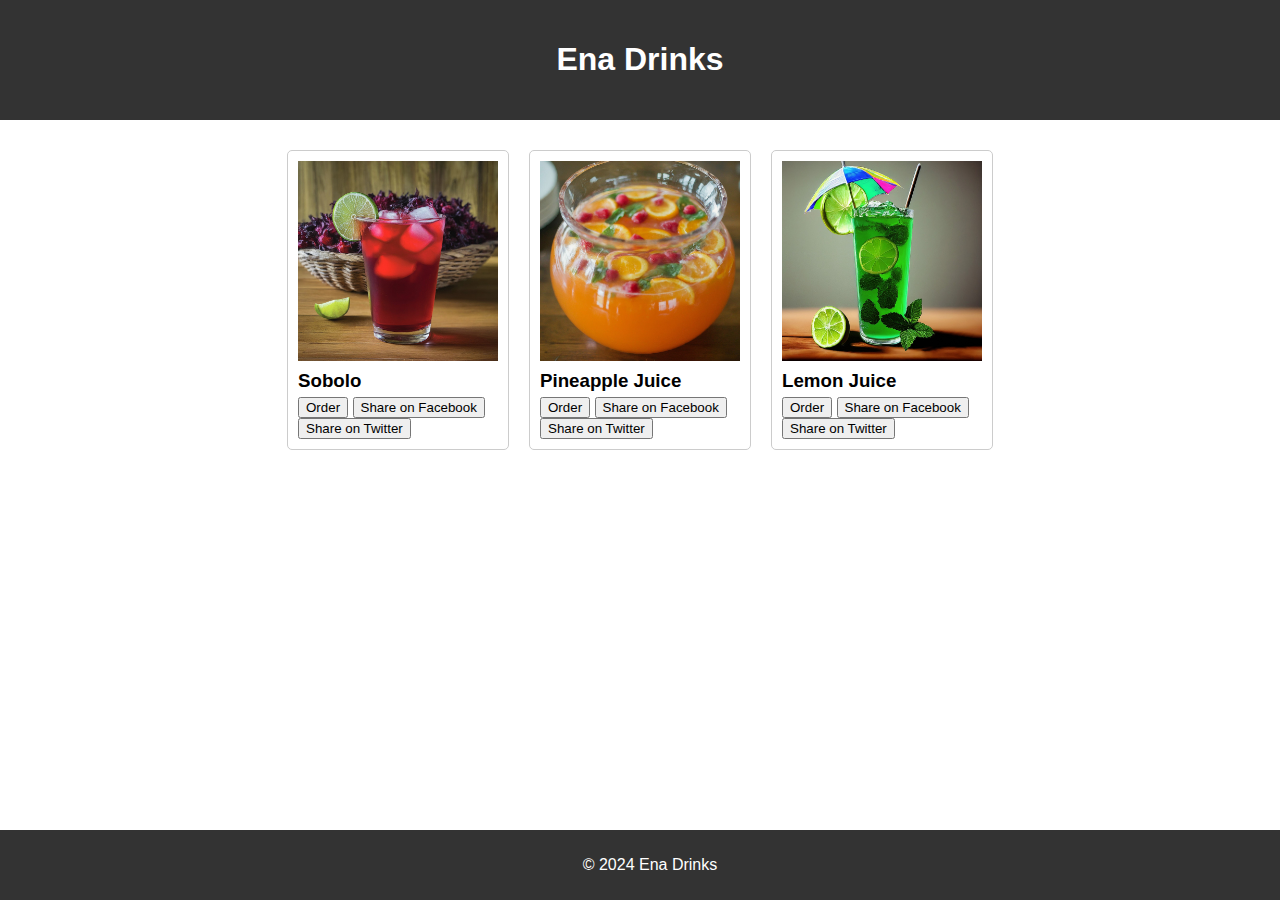
==== index.html @ 6866449a "initial push" ====
<!DOCTYPE html>
<html lang="en">
<head>
    <meta charset="UTF-8">
    <meta name="viewport" content="width=device-width, initial-scale=1.0">
    <title>Ena Drinks</title>
    <link rel="stylesheet" href="css/style.css">
</head>
<body>
    <header>
        <h1>Ena Drinks</h1>
    </header>
    <main>
        <section id="products">
            <!-- Product cards will be dynamically added here -->
        </section>
    </main>
    <footer>
        <p>&copy; 2024 Ena Drinks</p>
    </footer>
    <script src="js/script.js"></script>
</body>
</html>
---- css/style.css ----
/* Global Styles */
body {
    font-family: Arial, sans-serif;
    margin: 0;
    padding: 0;
}

header {
    background-color: #333;
    color: #fff;
    padding: 20px;
    text-align: center;
}

main {
    padding: 20px;
    display: flex;
    justify-content: center; /* Horizontally center the content */
    align-items: center; /* Vertically center the content */
}

footer {
    background-color: #333;
    color: #fff;
    text-align: center;
    padding: 10px;
    position: fixed;
    width: 100%;
    bottom: 0;
}

/* Product Cards */
.product-card {
    border: 1px solid #ccc;
    border-radius: 5px;
    padding: 10px;
    margin: 10px;
    width: 200px;
    display: inline-block;
    transition: transform 0.3s ease; /* Add transition for smoother animation */
}

.product-card:hover {
    transform: scale(1.05); /* Scale up slightly on hover */
}

.product-card img {
    max-width: 100%;
}

.product-card h3 {
    margin: 5px 0;
}

.product-card p {
    margin: 5px 0;
}
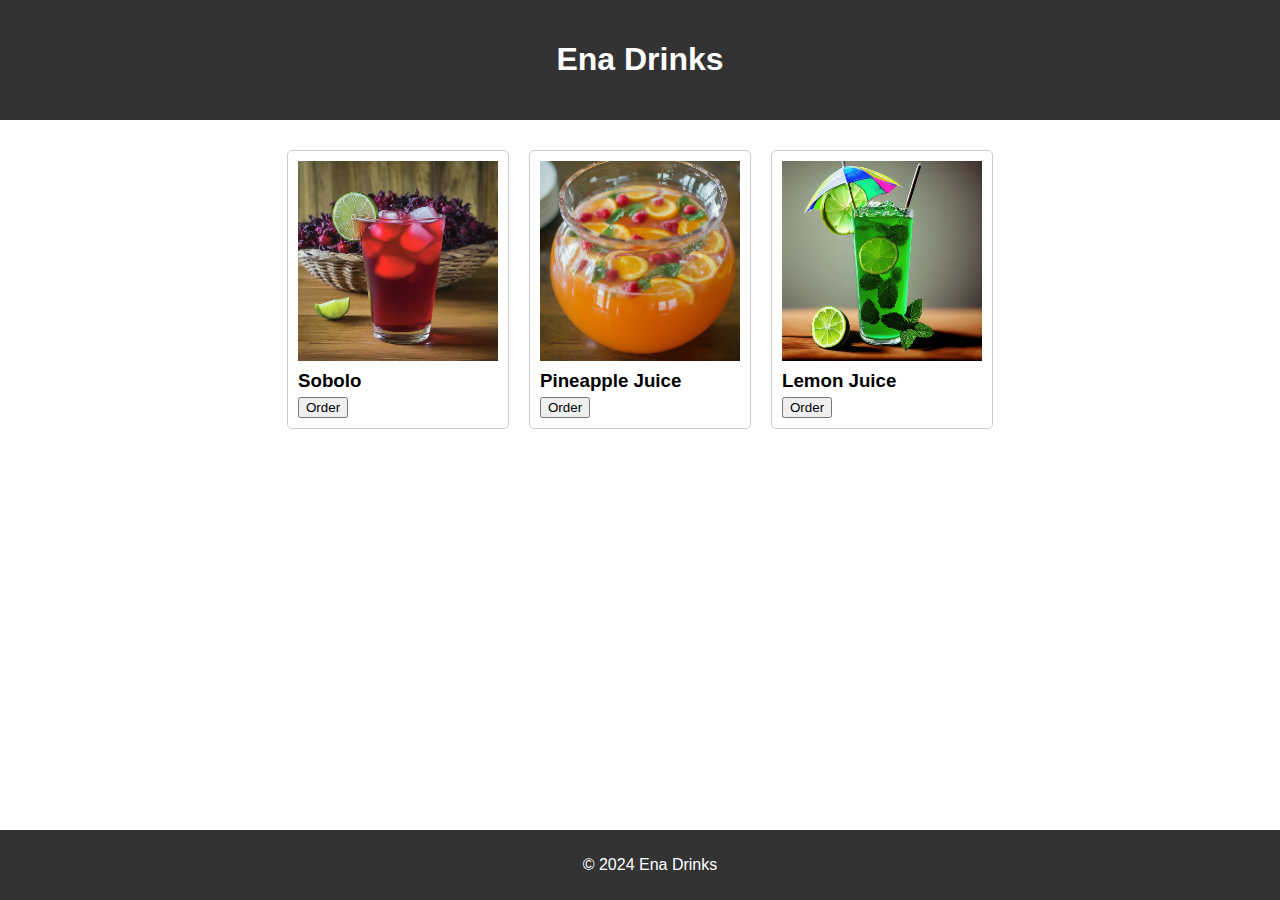
==== commit f431ae7c: "make visually appealing" ====
--- a/index.html
+++ b/index.html
@@ -11,13 +11,60 @@
         <h1>Ena Drinks</h1>
     </header>
     <main>
-        <section id="products">
+        <section id="products" class="product-container">
             <!-- Product cards will be dynamically added here -->
         </section>
     </main>
     <footer>
         <p>&copy; 2024 Ena Drinks</p>
     </footer>
-    <script src="js/script.js"></script>
+    <script>
+        // Sample product data
+        const products = [
+            {
+                name: "Sobolo",
+                image: "images/sobolo.jpg",
+                formUrl: "https://forms.gle/wckrQeMaFoP5e2E86"
+            },
+            {
+                name: "Pineapple Juice",
+                image: "images/pineapple-juice.jpg",
+                formUrl: "https://forms.gle/wckrQeMaFoP5e2E86"
+            },
+            {
+                name: "Lemon Juice",
+                image: "images/lemon-juice.jpg",
+                formUrl: "https://forms.gle/wckrQeMaFoP5e2E86"
+            }
+        ];
+
+        // Function to open Google Form when the "Order" button is clicked
+        function openGoogleForm(formUrl) {
+            window.open(formUrl, '_blank');
+        }
+        // Function to display products
+        function displayProducts() {
+            const productsContainer = document.getElementById('products');
+
+            products.forEach(product => {
+                const card = document.createElement('div');
+                card.classList.add('product-card');
+
+                card.innerHTML = `
+                    <div>
+                        <img src="${product.image}" alt="${product.name}">
+                        <h3>${product.name}</h3>
+                        <button onclick="openGoogleForm('${product.formUrl}')">Order</button>
+                        
+                    </div>
+                `;
+
+                productsContainer.appendChild(card);
+            });
+        }
+
+        // Display products when the page loads
+        window.onload = displayProducts;
+    </script>
 </body>
 </html>
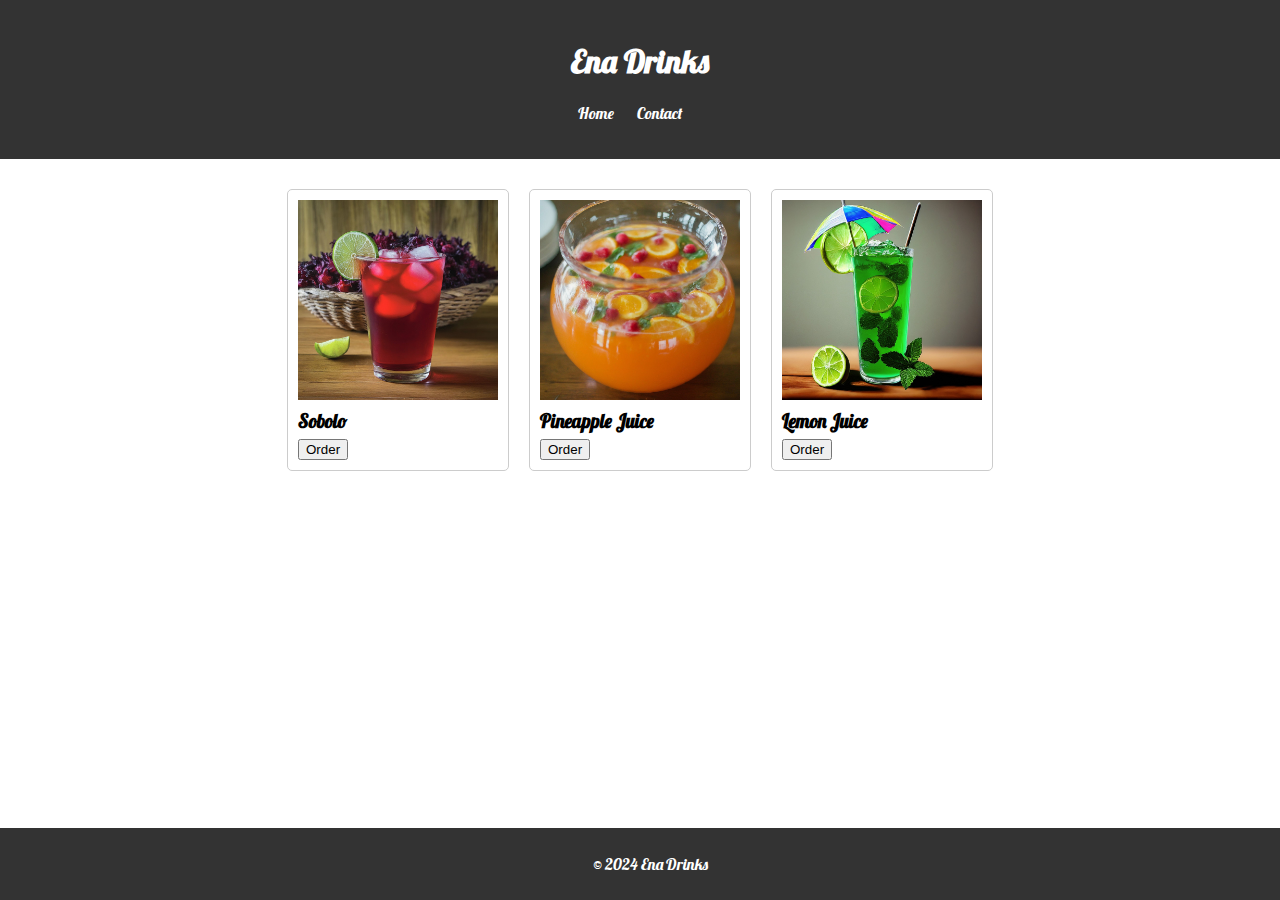
==== commit 470a0acc: "added contact us page" ====
--- a/index.html
+++ b/index.html
@@ -5,10 +5,17 @@
     <meta name="viewport" content="width=device-width, initial-scale=1.0">
     <title>Ena Drinks</title>
     <link rel="stylesheet" href="css/style.css">
+    <link href="https://fonts.googleapis.com/css2?family=Lobster&display=swap" rel="stylesheet">
 </head>
 <body>
     <header>
         <h1>Ena Drinks</h1>
+        <nav>
+            <ul>
+                <li><a href="index.html">Home</a></li>
+                <li><a href="contact.html">Contact</a></li>
+            </ul>
+        </nav>
     </header>
     <main>
         <section id="products" class="product-container">
@@ -18,53 +25,6 @@
     <footer>
         <p>&copy; 2024 Ena Drinks</p>
     </footer>
-    <script>
-        // Sample product data
-        const products = [
-            {
-                name: "Sobolo",
-                image: "images/sobolo.jpg",
-                formUrl: "https://forms.gle/wckrQeMaFoP5e2E86"
-            },
-            {
-                name: "Pineapple Juice",
-                image: "images/pineapple-juice.jpg",
-                formUrl: "https://forms.gle/wckrQeMaFoP5e2E86"
-            },
-            {
-                name: "Lemon Juice",
-                image: "images/lemon-juice.jpg",
-                formUrl: "https://forms.gle/wckrQeMaFoP5e2E86"
-            }
-        ];
-
-        // Function to open Google Form when the "Order" button is clicked
-        function openGoogleForm(formUrl) {
-            window.open(formUrl, '_blank');
-        }
-        // Function to display products
-        function displayProducts() {
-            const productsContainer = document.getElementById('products');
-
-            products.forEach(product => {
-                const card = document.createElement('div');
-                card.classList.add('product-card');
-
-                card.innerHTML = `
-                    <div>
-                        <img src="${product.image}" alt="${product.name}">
-                        <h3>${product.name}</h3>
-                        <button onclick="openGoogleForm('${product.formUrl}')">Order</button>
-                        
-                    </div>
-                `;
-
-                productsContainer.appendChild(card);
-            });
-        }
-
-        // Display products when the page loads
-        window.onload = displayProducts;
-    </script>
+    <script src="js/script.js"></script>
 </body>
 </html>
--- a/css/style.css
+++ b/css/style.css
@@ -1,6 +1,6 @@
 /* Global Styles */
 body {
-    font-family: Arial, sans-serif;
+    font-family: 'Lobster', cursive;
     margin: 0;
     padding: 0;
 }
@@ -10,6 +10,25 @@
     color: #fff;
     padding: 20px;
     text-align: center;
+}
+
+nav ul {
+    list-style-type: none;
+    padding: 0;
+}
+
+nav ul li {
+    display: inline;
+    margin-right: 20px;
+}
+
+nav ul li a {
+    color: #fff;
+    text-decoration: none;
+}
+
+nav ul li a:hover {
+    text-decoration: underline;
 }
 
 main {
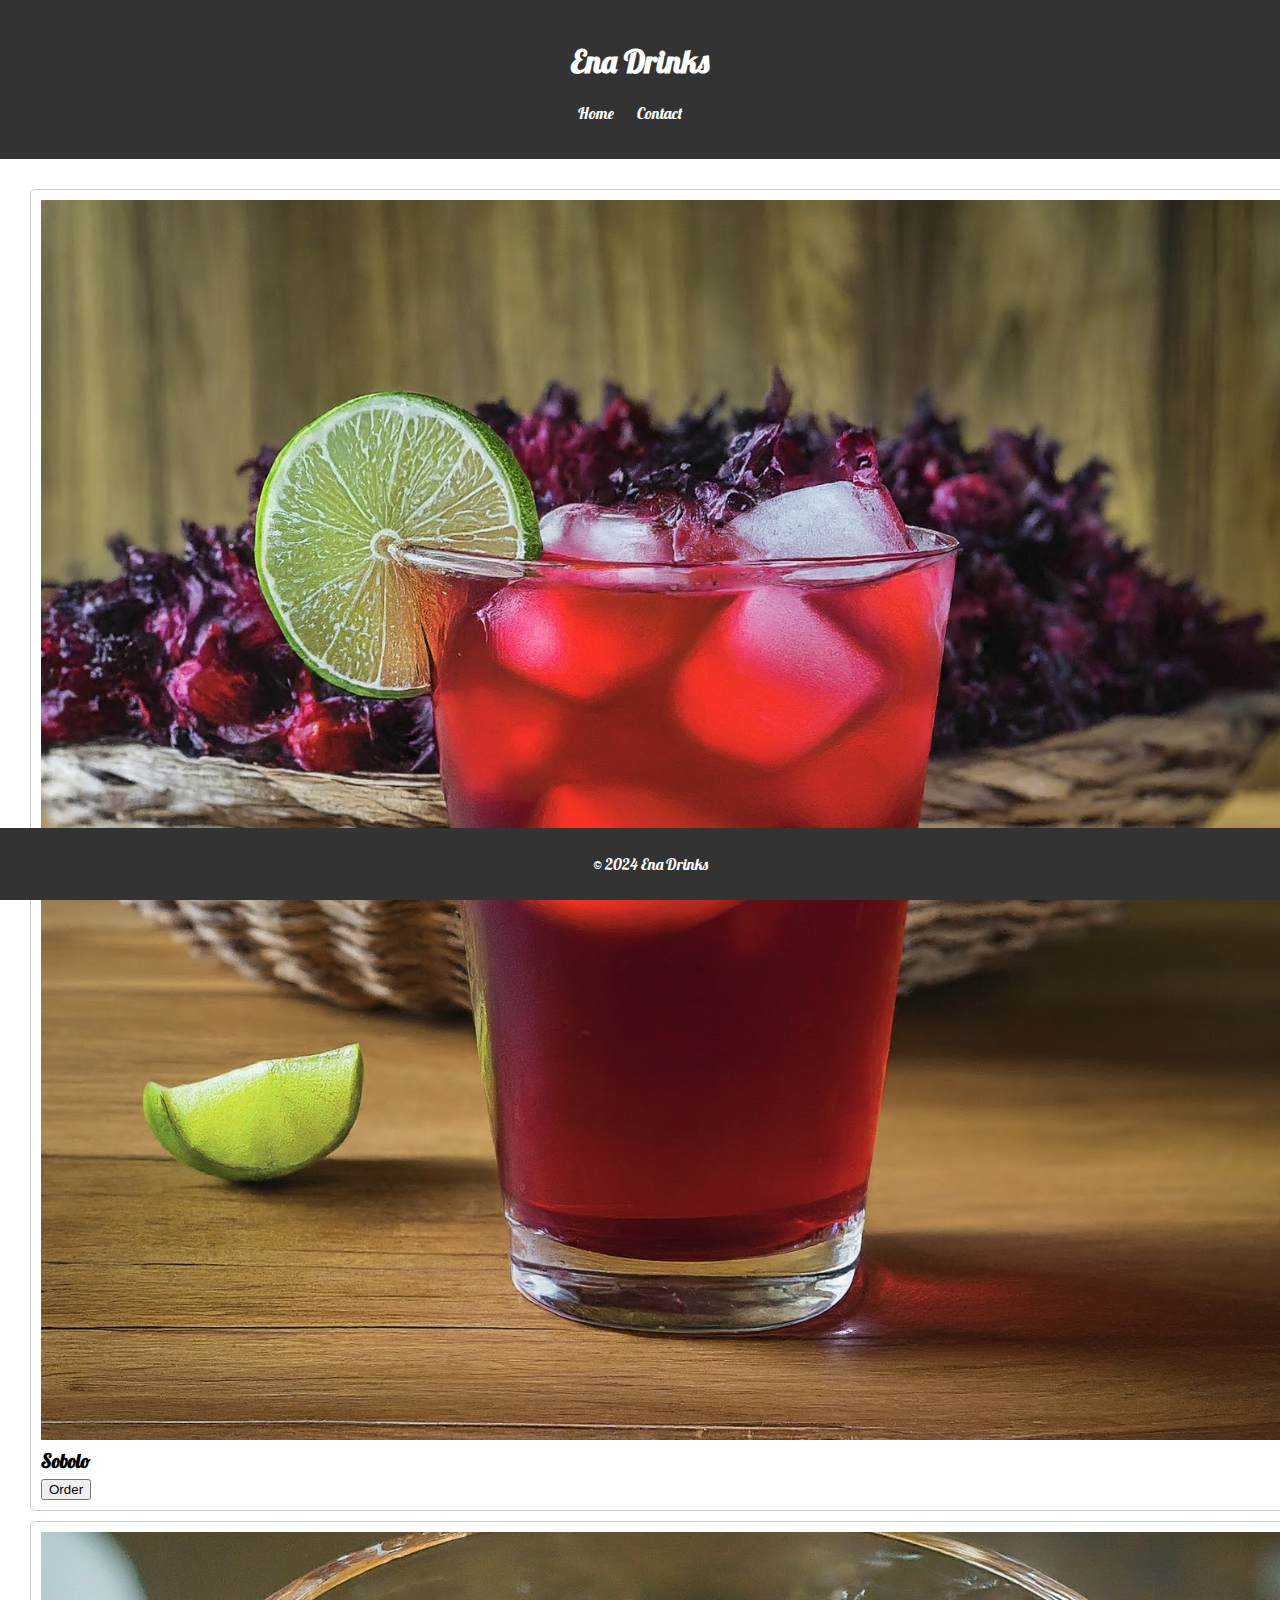
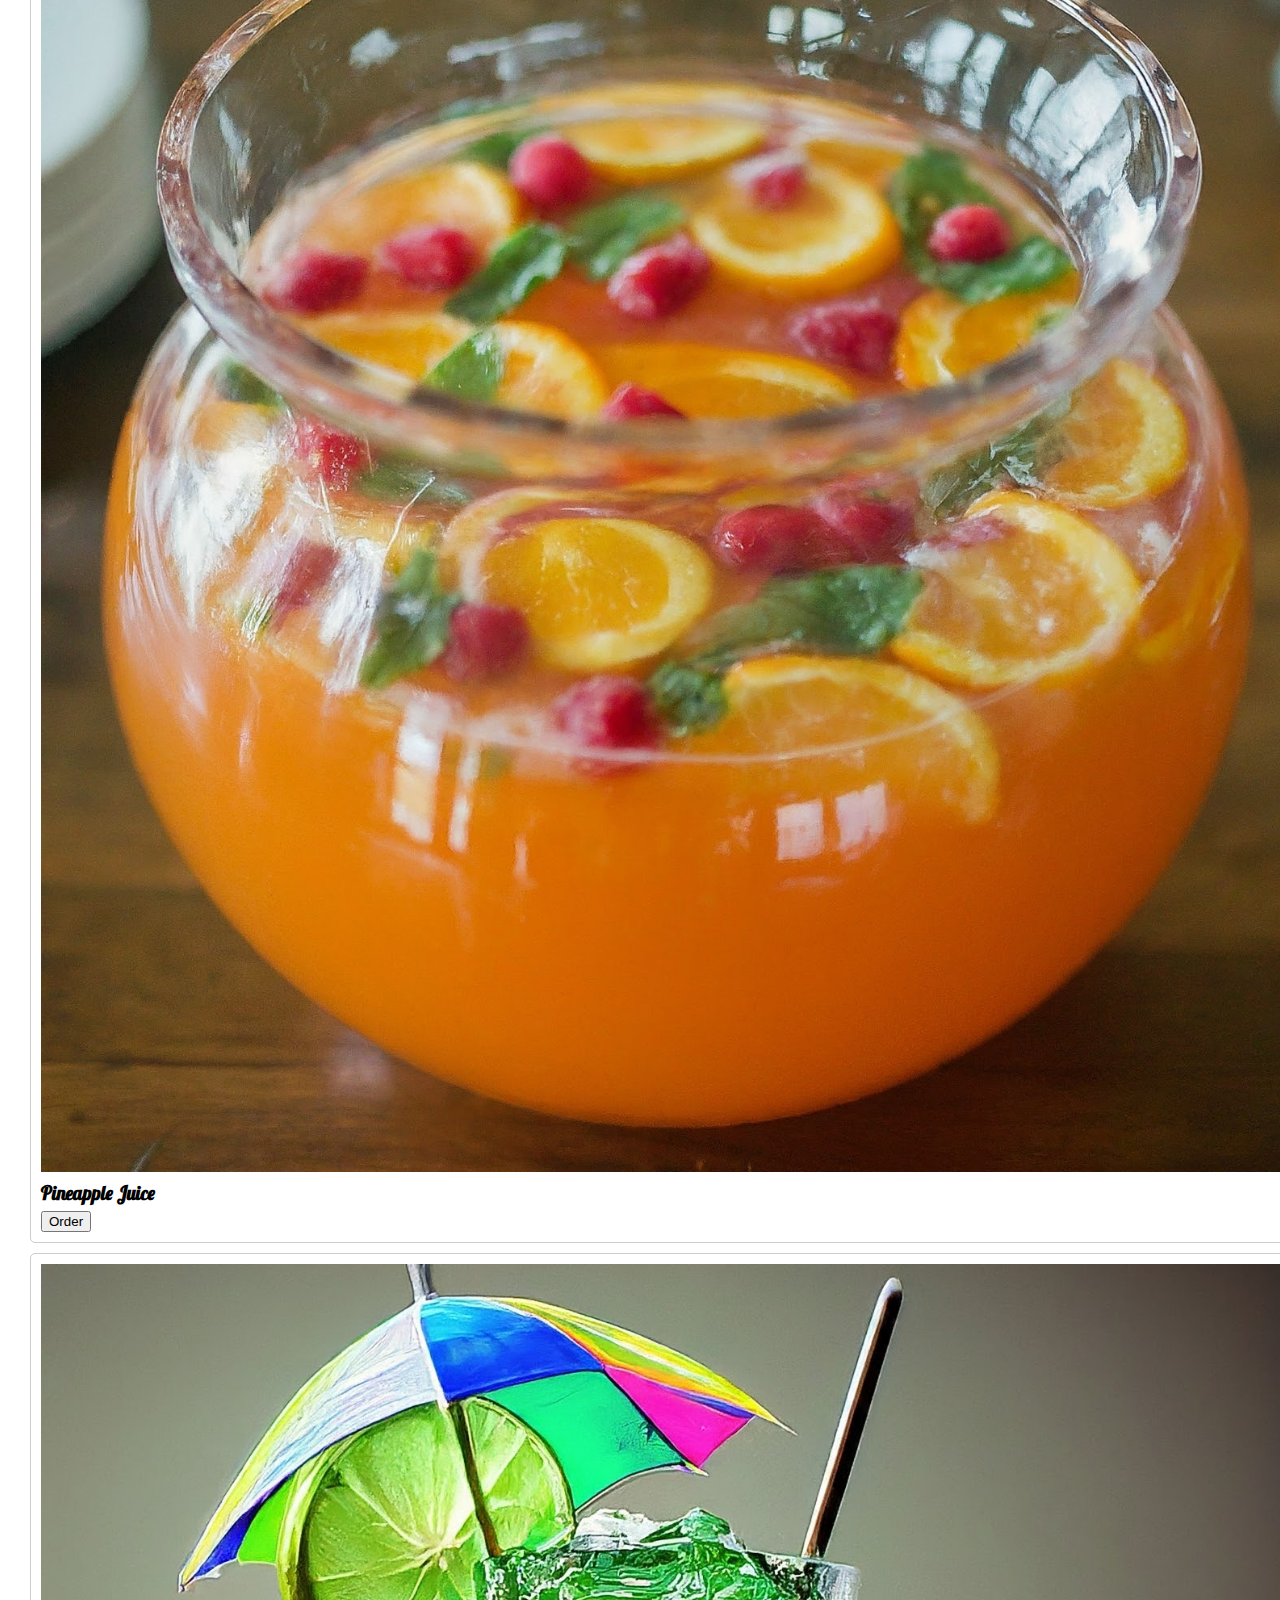
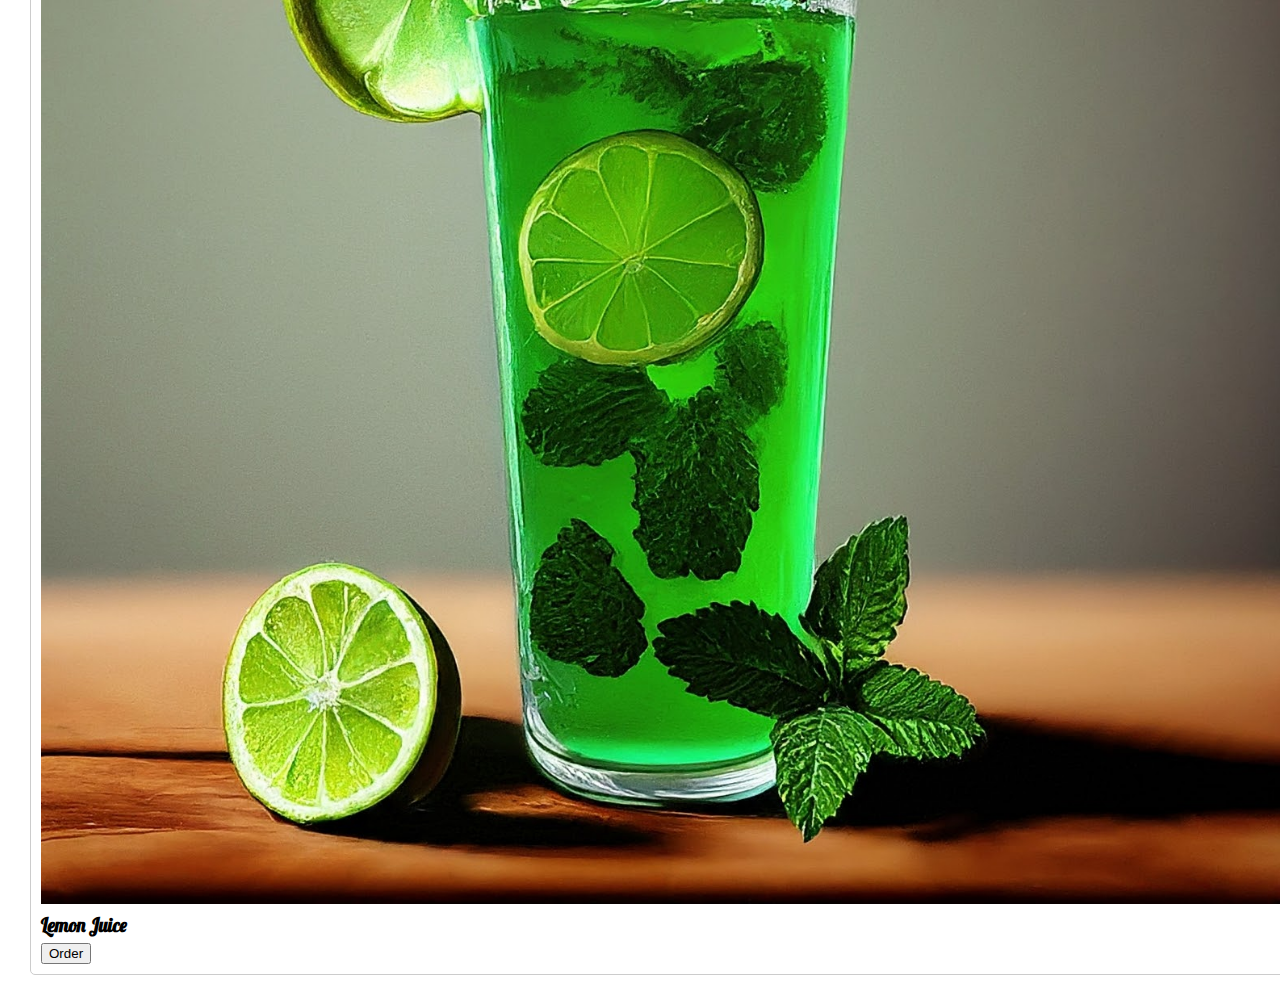
==== commit 38bec9d0: "mobile friendly" ====
--- a/index.html
+++ b/index.html
@@ -1,6 +1,7 @@
 <!DOCTYPE html>
 <html lang="en">
-<head>
+<head>  
+    <meta name="viewport" content="width=device-width, initial-scale=1.0">
     <meta charset="UTF-8">
     <meta name="viewport" content="width=device-width, initial-scale=1.0">
     <title>Ena Drinks</title>
--- a/css/style.css
+++ b/css/style.css
@@ -33,9 +33,6 @@
 
 main {
     padding: 20px;
-    display: flex;
-    justify-content: center; /* Horizontally center the content */
-    align-items: center; /* Vertically center the content */
 }
 
 footer {
@@ -54,8 +51,7 @@
     border-radius: 5px;
     padding: 10px;
     margin: 10px;
-    width: 200px;
-    display: inline-block;
+    width: 100%; /* Adjusted width for mobile */
     transition: transform 0.3s ease; /* Add transition for smoother animation */
 }
 
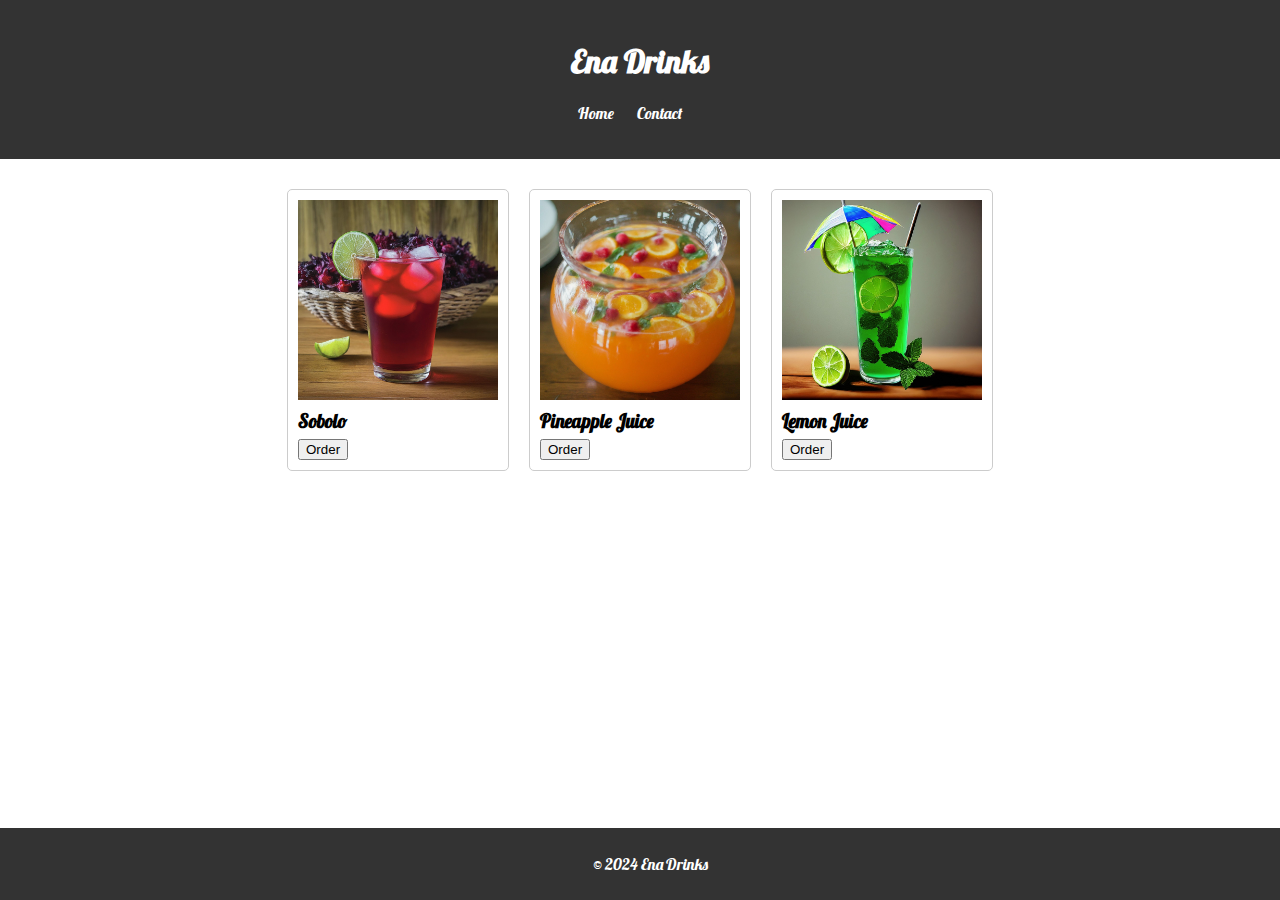
==== commit 3c039904: "revert" ====
--- a/index.html
+++ b/index.html
@@ -1,7 +1,6 @@
 <!DOCTYPE html>
 <html lang="en">
 <head>  
-    <meta name="viewport" content="width=device-width, initial-scale=1.0">
     <meta charset="UTF-8">
     <meta name="viewport" content="width=device-width, initial-scale=1.0">
     <title>Ena Drinks</title>
--- a/css/style.css
+++ b/css/style.css
@@ -33,6 +33,9 @@
 
 main {
     padding: 20px;
+    display: flex;
+    justify-content: center; /* Horizontally center the content */
+    align-items: center; /* Vertically center the content */
 }
 
 footer {
@@ -51,7 +54,8 @@
     border-radius: 5px;
     padding: 10px;
     margin: 10px;
-    width: 100%; /* Adjusted width for mobile */
+    width: 200px;
+    display: inline-block;
     transition: transform 0.3s ease; /* Add transition for smoother animation */
 }
 
